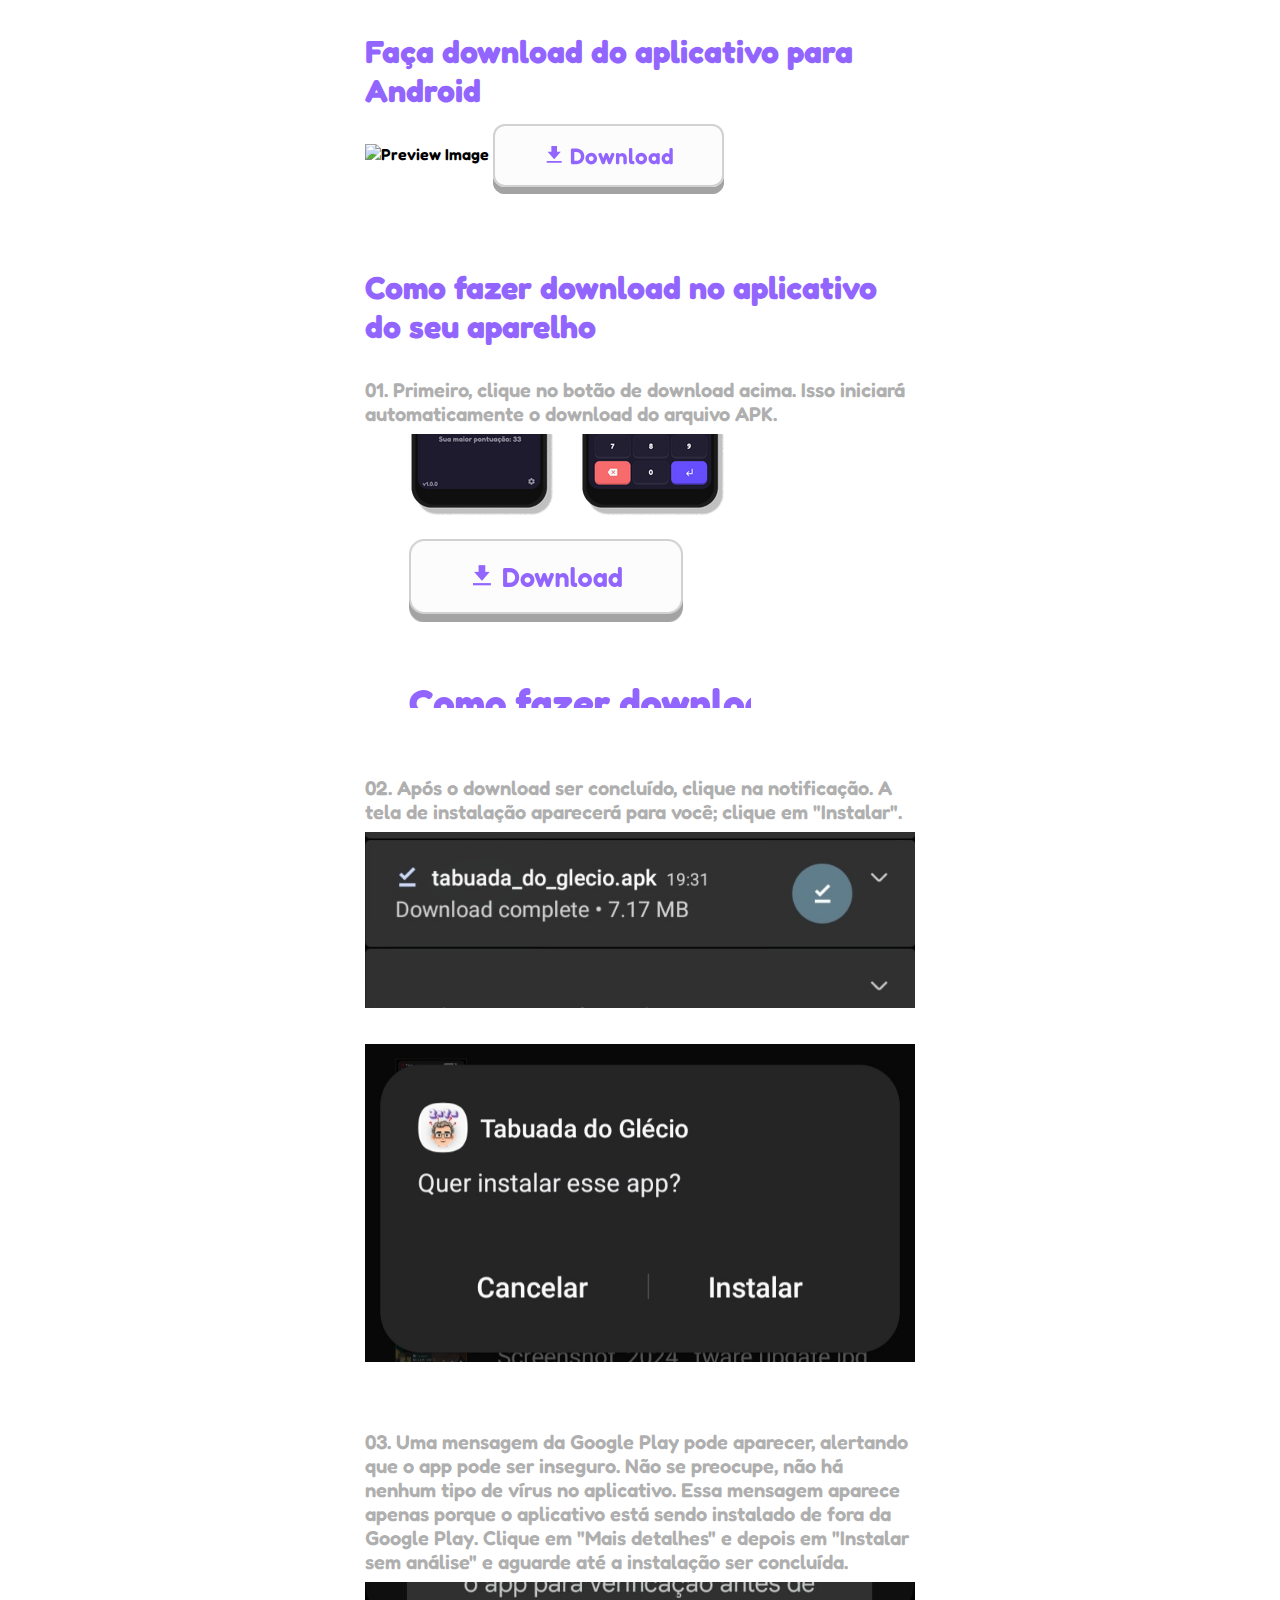
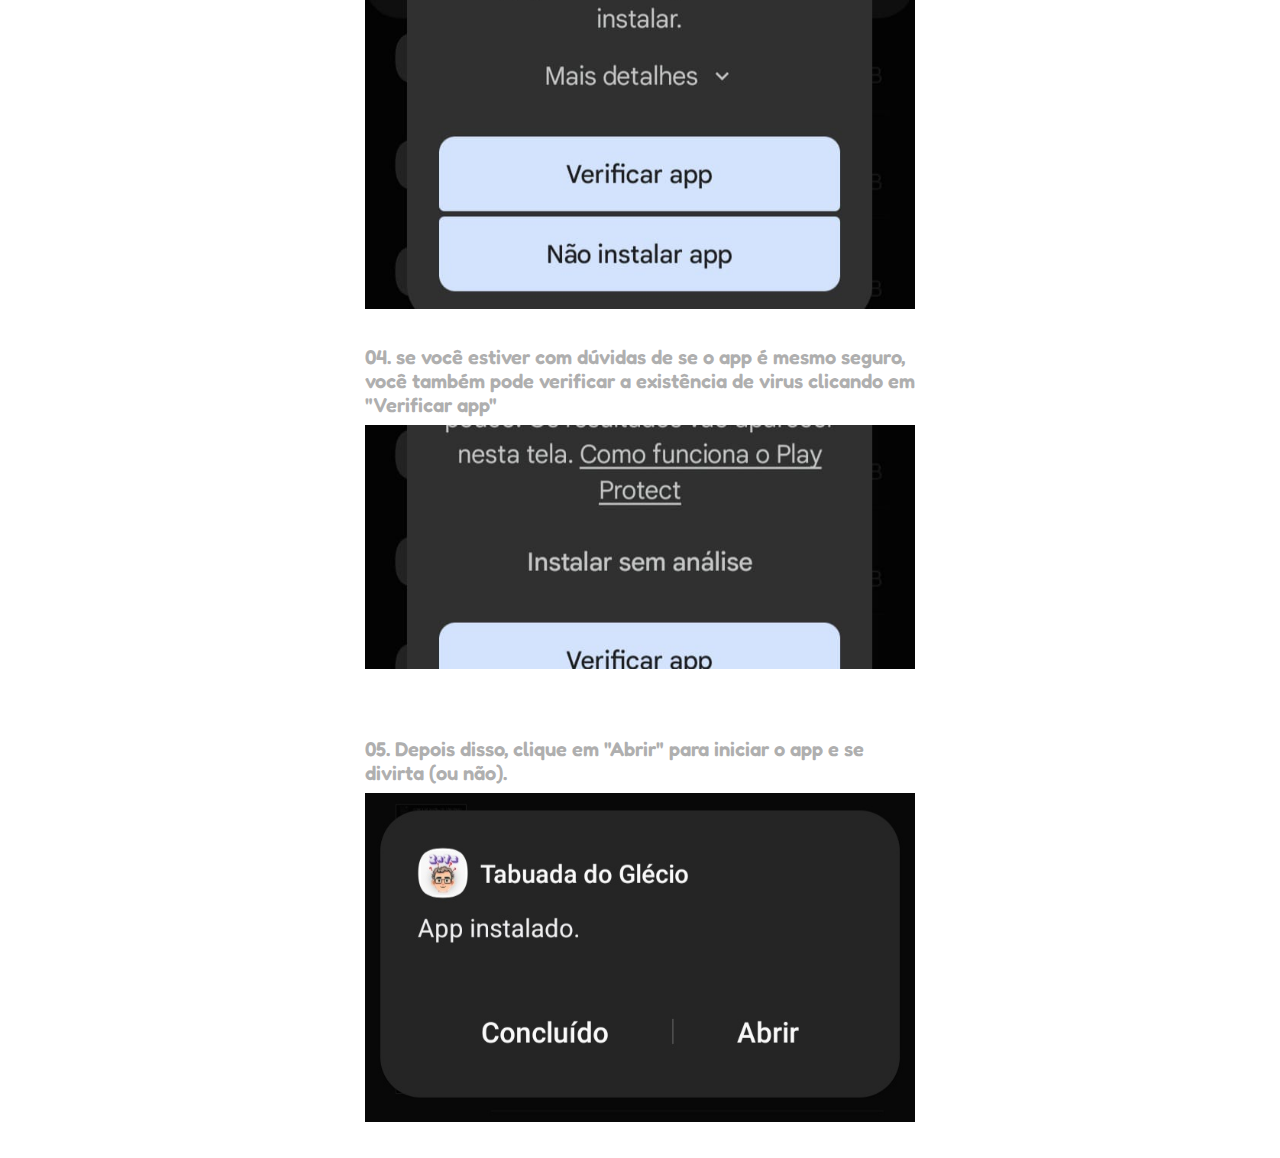
==== download/index.html @ af688b98 "download screen" ====
<!DOCTYPE html>
<html lang="en">
  <head>
    <meta charset="UTF-8" />
    <meta name="viewport" content="width=device-width, initial-scale=1.0" />
    <link rel="stylesheet" href="../css/style.css" />
    <link
      href="https://unpkg.com/boxicons@2.1.4/css/boxicons.min.css"
      rel="stylesheet"
    />
    <link rel="preconnect" href="https://fonts.googleapis.com" />
    <link rel="preconnect" href="https://fonts.gstatic.com" crossorigin />
    <link
      href="https://fonts.googleapis.com/css2?family=Fredoka:wght@600;700&display=swap"
      rel="stylesheet"
    />
    <link rel="shortcut icon" href="favicon.svg" type="image/x-icon" />
    <meta property="og:locale" content="pt_BR" />
    <meta property="og:type" content="website" />
    <meta
      property="og:title"
      content="Tabuada de Glécio - Jogo para treinar tabuada"
    />
    <meta
      property="og:url"
      content="https://ldavi05.github.io/projeto-tabuada/"
    />
    <meta
      property="og:site_name"
      content="Tabuada de Glécio - Jogo para treinar tabuada"
    />
    <meta
      name="description"
      content="Teste seus conhecimentos e treine para não passar vergonha."
    />
    <title>Download - Tabuada do Glécio</title>
  </head>
  <body>
    <main class="download_container">
      <div class="content">
        <h2>Faça download do aplicativo para Android</h2>
        <img
          src="https://raw.githubusercontent.com/luizlealdev/tabuada-glecio-app/master/images/image_app_preview.png"
          class="preview_image"
          alt="Preview Image"
        />
        <a
          class="button_download"
          href="https://github.com/luizlealdev/tabuada-glecio-app/releases/download/untagged-2b4be7f462d7494dffc6/tabuada-do_glecio.apk"
          title="Fazer download do aplicativo"
        >
          <i class="bx bxs-download"></i>
          Download</a
        >
      </div>
    </main>
    <section class="how_to_download">
      <div class="content">
        <h2>Como fazer download no aplicativo do seu aparelho</h2>
        <div class="information_area">
          <p>
            01. Primeiro, clique no botão de download acima. Isso iniciará
            automaticamente o download do arquivo APK.
          </p>
          <img
            src="../img/tutorial/image-1.png"
            class="preview_image"
            alt="Preview image"
          />
        </div>
        <div class="information_area">
          <p>
            02. Após o download ser concluído, clique na notificação. A tela de
            instalação aparecerá para você; clique em "Instalar".
          </p>
          <img
            src="../img/tutorial/image-2.jpg"
            class="preview_image"
            alt="Preview image"
          />
          <img
            src="../img/tutorial/image-3.jpg"
            class="preview_image"
            alt="Preview image"
          />
        </div>
        <div class="information_area">
          <p>
            03. Uma mensagem da Google Play pode aparecer, alertando que o app pode
            ser inseguro. Não se preocupe, não há nenhum tipo de vírus no
            aplicativo. Essa mensagem aparece apenas porque o aplicativo está
            sendo instalado de fora da Google Play. Clique em "Mais detalhes" e
            depois em "Instalar sem análise" e aguarde até a instalação ser
            concluída.
          </p>
          <img
            src="../img/tutorial/image-4.jpeg"
            class="preview_image"
            alt="Preview image"
          />
          <p>
            04. se você estiver com dúvidas de se o app é mesmo seguro, você também
            pode verificar a existência de virus clicando em "Verificar app"
          </p>
          <img
            src="../img/tutorial/image-5.jpeg"
            class="preview_image"
            alt="Preview image"
          />
        </div>
        <div class="information_area">
          <p>
            05. Depois disso, clique em "Abrir" para iniciar o app e se divirta (ou
            não).
          </p>
          <img
            src="../img/tutorial/image-6.jpg"
            class="preview_image"
            alt="Preview image"
          />
        </div>
      </div>
    </section>
  </body>
</html>
---- css/style.css ----
* {
	margin: 0;
	padding: 0;
	box-sizing: border-box;
	-webkit-tap-highlight-color: transparent;
	-moz-tap-highlight-color: transparent;
	user-select: none;
}

body {
	font-size: 1em;
	font-family: 'Fredoka', sans-serif;
	font-weight: 600;
}

html, body {
	touch-action: manipulation;
}

header {
	background-color: #f6f6f6;
	height: 80px;
	padding: 0 20px;
	display: flex;
	z-index: 10;
    display: flex;
    justify-content: space-between;
}

header a {
	text-decoration: none;
	font-weight: 600;
	font-size: 1.5rem;
	color: #9265ff;
	align-self: center;
	font-weight: 700;
	display: flex;
	align-items: center;
	vertical-align: middle;
	text-align: center;
	gap: 4px;
}

header a .bx {
	font-size: 2rem;
}
.bx-user-circle {
	font-size: 2rem;
	color: #9265ff;
	display: flex;
	align-self: center;
	cursor: pointer;
}

.hide_with_animation {
	left: -100% !important;
	transition: all .3s ease;
}

.show_with_animation {
	right: 0 !important;
	transition: all .3s ease;
}

.hide {
	display: none !important;
}

.show {
	display: block !important;
}
.show_flex {
	display: flex !important;
}
.signIn_screen {
    z-index: 50;
    top: 0 !important;
    padding-top: 3rem !important;
}

.signIn_screen form {
    width: 350px;
    margin-top: 2rem;
    display: flex;
    flex-direction: column;
    gap: 12px;
    font-size: 1.25rem;
}
.signIn_screen h3 {
    padding: 0 2rem 0 2rem;
}
.signIn_screen form div {
    display: flex;
    flex-direction: column;
}
.signIn_screen form div label, .avatar_selector p {
    text-align: start;
    color: #afafaf;
    margin-bottom: 3px;
}
.signIn_input  {
    font-family: 'Fredoka', sans-serif;
	border-radius: 10px;
	padding: 12px;
	outline: none;
    width: 100%;
	margin-bottom: 7px;
	border: 2px solid #b49af1;
	font-size: 1em;
    color: #6c6c6c;
}
.avatar_message {
    font-size: 0.8rem;
    color: #afafaf;
    text-align: start;
}
.signIn_input:is(:focus, :active) {
    border: 2px solid #9265ff;
}
.signIn_input::placeholder {
    color: #afafaf;
}
.button_save {
    margin-top: 1rem !important;
}
.avatar_selector .avatar_container {
    display: flex;
    flex-direction: row;
    gap: 5px;
}
.avatar_item {
	position: relative;
}
.avatar_selected_indicator {
	position: absolute;
}
.avatar_container {
    max-width: 100%;
    white-space: nowrap;
    overflow-x: scroll;
    padding-bottom: 8px;
}
.avatar_item img {
    width: 80px;
}
.numpad_area {
	position: absolute;
	width: 100%;
	bottom: 10px;
}

.input-numeric-container {
	padding: 0 1em 1em;
	margin: auto;
	position: relative;
	max-width: 375px;
	font-size: 1.2rem;
}

.number_input {
	font-family: 'Fredoka', sans-serif;
	border-radius: 10px;
	width: 100%;
	padding: 12px;
	outline: none;
	margin-bottom: 7px;
	border: 2px solid #b49af1;
	font-size: 1em;
}

.number_input:focus {
	border: 2px solid #9265ff;
}

.score_mark {
	display: flex;
	justify-content: space-between;
	margin: auto;
	max-width: 375px;
	padding: 0.3em 1.1em;
}

.score_mark .right, .score_mark .wrong {
	display: flex;
	gap: 5px;
	vertical-align: middle;
	align-items: center;
	font-size: 1.4rem;
}

.right {
	color: #72d453;
}

.wrong {
	color: #f76b6d;
}

.table-numeric {
	width: 100%;
	border-collapse: collapse;
}

.table-numeric td {
	vertical-align: top;
	text-align: center;
	width: 33.33333333333%;
	border: 0;
}

.timeFinshed {
	background-color: black;
	left: 0;
	width: 100vw;
	height: 100vh;
	top: 0;
	position: absolute;
	opacity: 0.8;
	justify-content: center;
	z-index: 1000;
	transition: all .5s ease-in-out;
}

.timeFinshed.hideTimeFinished {
	opacity: 0;
	pointer-events: none;
}

.timeFinshed div {
	color: #fff;
	font-size: 2rem;
	text-align: center;
	position: absolute;
	top: 50%;
	left: 50%;
	transform: translate(-50%,-50%);
}

.timeFinshed div .bx {
	font-size: 3rem;
	animation: tilt-shaking 0.7s infinite;
}

.table-numeric button {
	position: relative;
	cursor: pointer;
	display: block;
	margin: 5px;
	width: 96%;
	height: 70px;
	box-sizing: border-box;
	padding: 1.2em 0.3em 1.2em 0.3em;
	font-size: 1.23em;
	border-radius: 0.7em;
	outline: none;
	user-select: none;
	font-family: 'Fredoka', sans-serif;
	filter: drop-shadow(0px 7px 0px #e6e6e6);
}

.table-numeric button span {
	position: absolute;
	left: 50%;
	top: 50%;
	transform: translate(-50%,-50%);
}

.table-numeric button:active {
	top: 3px;
	filter: none !important;
}

.key {
	background: #fcfcfc;
	border: 1px solid #d8d6d6;
	border-radius: 20px;
}

.key-del {
	background: #f17375;
	border: 1px solid #f06466eb;
	color: #fff;
	filter: drop-shadow(0px 7px 0px #d65759) !important;
	height: 70px;
}

.key-del span {
	font-size: 2rem !important;
	top: 55% !important;
}

.key-del:is(:active, :focus) {
	background: #fb6164 !important;
	border: 1px solid #f55658 !important;
}

.key-enter {
	background: #966cf9;
	border: 1px solid #8652ffe8;
	color: #fff;
	filter: drop-shadow(0px 7px 0px #6942c2) !important;
	height: 70px;
}

.key-enter span {
	font-size: 2.3rem !important;
	top: 55% !important;
}

.key-enter:is(:active, :focus) {
	background: #8d5ff8 !important;
	border: 1px solid #6b2cfe !important;
	filter: none;
}

button[disabled] {
	opacity: 0.5;
	cursor: no-drop;
}

[data-numeric="hidden"] .table-numeric {
	display: none;
}

.current_multiplication {
	padding: 0.3em 1em;
	margin: 5px auto;
	width: 100%;
	max-width: 375px;
	font-size: 3.8rem;
	align-items: center;
	text-align: center;
	color: #9265ff;
	transition: all .2s ease;
}

.multiplication_animation {
	transform: scale(1.1) !important;
	transition: all .2s ease;
}

.bar_area {
	padding: 1em;
	margin: 8px auto;
	width: 100%;
	max-width: 500px;
	display: flex;
	flex-direction: row;
	align-items: center;
	vertical-align: middle;
}

.speed_bar {
	background-color: #9365ff34;
	width: 100%;
	height: 20px;
	border-radius: 10px;
	position: relative;
	overflow: hidden;
}

.index {
	height: 100%;
	width: 100%;
	background-color: #9265ff;
	border-radius: 10px;
	display: flex;
	object-fit: cover;
}

.home_screen, .final_screen, .signIn_screen {
	background-color: #fff;
	width: 100%;
	height: 100%;
	position: fixed;
	top: 80px;
	padding-top: 2.5rem;
	display: flex;
	flex-direction: column;
	align-items: center;
	text-align: center;
}

.home_screen {
	left: 0;
}

.homeBestScore {
	font-size: 1.25rem !important;
}

.final_screen {
	right: -100%;
	transition: all .3s ease;
}

.bestScore {
	font-size: 1.4rem;
	color: #afafaf;
	margin-top: 1.5rem;
}

.home_screen h3, .final_screen h3, .signIn_screen h3 {
	font-size: 2.3rem;
	color: #9265ff;
}

.home_screen p, .final_screen p {
	font-size: 1.5rem;
	color: #afafaf;
	margin-top: 3px;
	text-align: center;
}

.home_screen p {
	padding: 0 1.5rem 0;
}

.final_screen p {
	margin-top: 10px !important;
}

.credits {
	position: absolute;
	top: 80%;
	color: #afafaf;
	font-size: 1.2rem !important;
}

.credits a {
	text-decoration: none;
	color: #9365ffca;
}

.credits a:is(:hover, :active) {
	color: #9265ff;
	text-decoration: underline;
}

.start_btn, .restart_btn, .button_save {
	padding: 1rem 3rem;
	background-color: #9265ff;
	border: 2px solid #7e50ea;
	color: #fff;
	border: none;
	font-size: 1.4rem;
	border-radius: 12px;
	font-family: "Fredoka", sans-serif !important;
	top: 10px;
	margin-top: 10rem;
	filter: drop-shadow(0px 7px 0px #6942c2) !important;
	cursor: pointer;
	align-items: center;
	vertical-align: middle;
}
.start_btn {
	margin-top: 6rem !important;
}
.view_leaderboard_btn,  .button_download {
	padding: 1rem 3rem;
	background: #fcfcfc;
	border: 2px solid #d1d1d1;
	color: #9265ff;
	font-size: 1.4rem;
	border-radius: 12px;
	font-family: "Fredoka", sans-serif !important;
	top: 10px;
	margin-top: 1rem;
	filter: drop-shadow(0px 7px 0px #a3a3a3) !important;
	cursor: pointer;
	align-items: center;
	vertical-align: middle;
}

.group_actions_buttons {
	display: flex;
	flex-direction: column;
}
.start_btn:is(:active, :hover), .restart_btn:is(:active, :hover), .button_save:is(:active, :hover), .view_leaderboard_btn:is(:active, :hover), .button_download:is(:active, :hover)  {
	position: relative;
	transform: translateY(0.8px);
	filter: none !important;
}

.restart_btn {
	margin-top: 3rem !important;
}

.results {
	display: flex;
	max-width: 180px;
	width: 100%;
	justify-content: space-between;
	margin-top: 25px;
}

.result {
	display: flex;
	flex-direction: column;
	text-align: center;
}

.result-number {
	font-size: 2.8rem;
}

.result-text {
	font-size: 1.5rem;
}
.leaderboard_window {
	z-index: 1000;
	position: fixed;
	background-color: white;
	display: flex;
	flex-direction: column;
	border-radius: 10px;
	left: 50%;
	height: 60vh;
	top: 50%;
	opacity: 0;
	transform: translate(-50%,-50%);
	width: 500px;
	pointer-events: none;
	transition: all .2s ease-in-out;
}
.leaderboard_header {
	padding: 1rem;
	display: flex;
	flex-direction: row;
	justify-content: space-between;
}
#leaderboard_loading_gif {
	width: 150px;
	height: 150px;
	position: absolute;
	top: 50%;
	left: 50%;
	transform: translate(-50%, -50%);
}
.leaderboard_header .bx {
	font-size: 2.2rem;
	cursor: pointer;
	color: #6c6c6c;
	padding: 5px;
}
.leaderboard_header div h4 {
	font-size: 2rem;
	color: #9265ff;
}
.leaderboard_header div p {
	color:#afafaf;
}
.table_container {
	overflow-y: scroll;
	overflow-x: scroll;
	white-space: nowrap;
}
.wp-table tr:nth-child(odd) {
	background-color: #fff;
  }

  .wp-table tr:nth-child(even) {
	background-color: #f1f1f1;
  }

  .wp-table tr {
	border-bottom: 1px solid #ddd;
  }

  .wp-table th:first-child,
  .wp-table td:first-child {
	padding-left: 16px;
  }
  .wp-table td {
	display: inline-flex;
  align-items: center;
	flex-direction: row;
	vertical-align: middle !important;
	width: 100%;
	white-space: nowrap;
	overflow: hidden;
	text-overflow: ellipsis;
  }
  .wp-table th {
	color: #afafaf;
	text-align: center;
  }
  .td_score {
color: #9265ff;
font-size: 1.5rem;
  }
  .td_username, .td_class, .td_position {
	color: #6c6c6c;
  }
  .wp-table td,
  .wp-table th {
	padding: 8px 8px;
	display: table-cell;
	text-align: left;
	vertical-align: top;
  }
  .wp-table tr td:nth-child(1) {
	padding-top: 1rem;
  }

  .wp-table th {
	font-weight: bold;
  }
  .th_position {
	width: 10% !important;
  }

  .user_avatar {
	width: 45px;
	vertical-align: middle;
  }

  .wp-table {
	font-size: 1.2rem;
	border: 1px solid #ccc;
	border-collapse: collapse;
	border-spacing: 0;
	width: 100%;
	display: table;
  }
.overlay {
	position: fixed;
	left: 0;
	top: 0;
	width: 100vw;
	height: 100vh;
	background-color: #000;
	opacity: 0.7;
	pointer-events: none !important;
	display: none;
}
.overlay.show {
	display: block;
	pointer-events: auto;
}
.show_leaderboard{
	opacity: 1;
	pointer-events: auto;
	transition: all .2s ease-in-out;
}
.content {
	max-width: 550px;
}
.download_container, .how_to_download {
	display: grid;
	margin-top: 2rem;
	place-items: center;
}
.how_to_download {
	margin-top: 4.5rem !important;
}
.download_container a {
	text-decoration: none
}
.information_area {
	margin-top: 2rem;
}
.information_area p {
	color: #afafaf;
	margin-bottom: 0.5rem;
	font-size: 1.25rem 
}
.download_container h2, .how_to_download h2 {
	font-size: 2rem;
	color: #9265ff;
	margin-bottom: 2rem;
}
.preview_image {
	max-width: 100%;
	margin-bottom: 2rem;
}
@media (max-width: 800px) {
	.hide_with_animation, .show_with_animation, .final_screen {
		transition: all .2s ease;
	}
	.content {
		max-width: 100%;
		padding: 0 1rem 0 1rem;
	}
}

@media (max-width: 680px) {
	.leaderboard_window {
		width: 80vw;
		height: 80vh;
		margin-left: 0.1rem;
	}
}


@media (max-height: 680px) {
	.table-numeric button {
		height: 60px;
	}

	.number_input {
		padding: 8px;
	}

	.current_multiplication {
		margin: 0 auto;
		padding: 0 !important;
	}
	.start_btn {
		margin-top: 3rem !important;
	}
}

@media (min-height: 866px) {
	.current_multiplication {
		margin: 70px auto;
		font-size: 4.2rem;
	}
}

@media (min-height: 988px) {
	.current_multiplication {
		margin: 110px auto;
		font-size: 4.3rem;
	}
}

@keyframes tilt-shaking {
	0% {
		transform: translateX(0);
	}

	25% {
		transform: translateY(-9px);
	}

	35% {
		transform: translateY(-9px) rotate(17deg);
	}

	55% {
		transform: translateY(-9px) rotate(-17deg);
	}

	65% {
		transform: translateY(-9px) rotate(17deg);
	}

	75% {
		transform: translateY(-9px) rotate(-17deg);
	}

	100% {
		transform: translateY(0) rotate(0);
	}
}
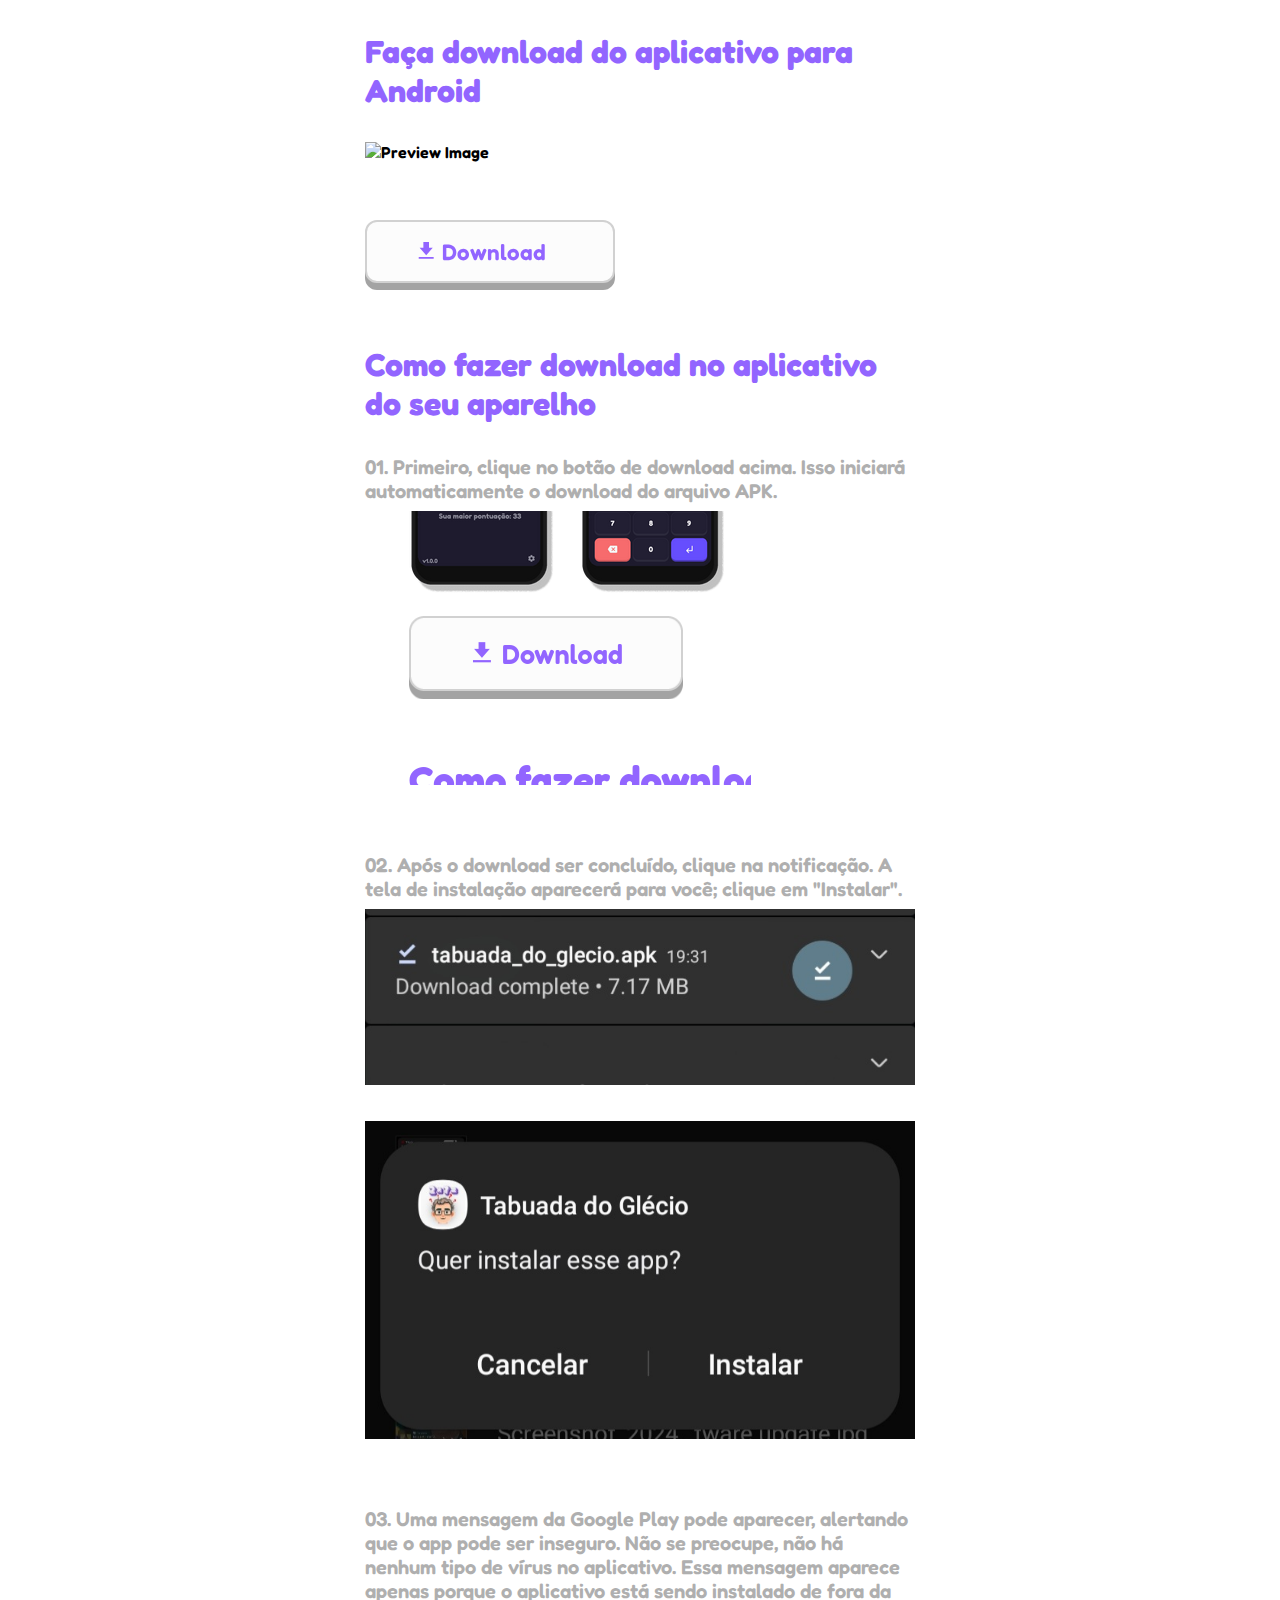
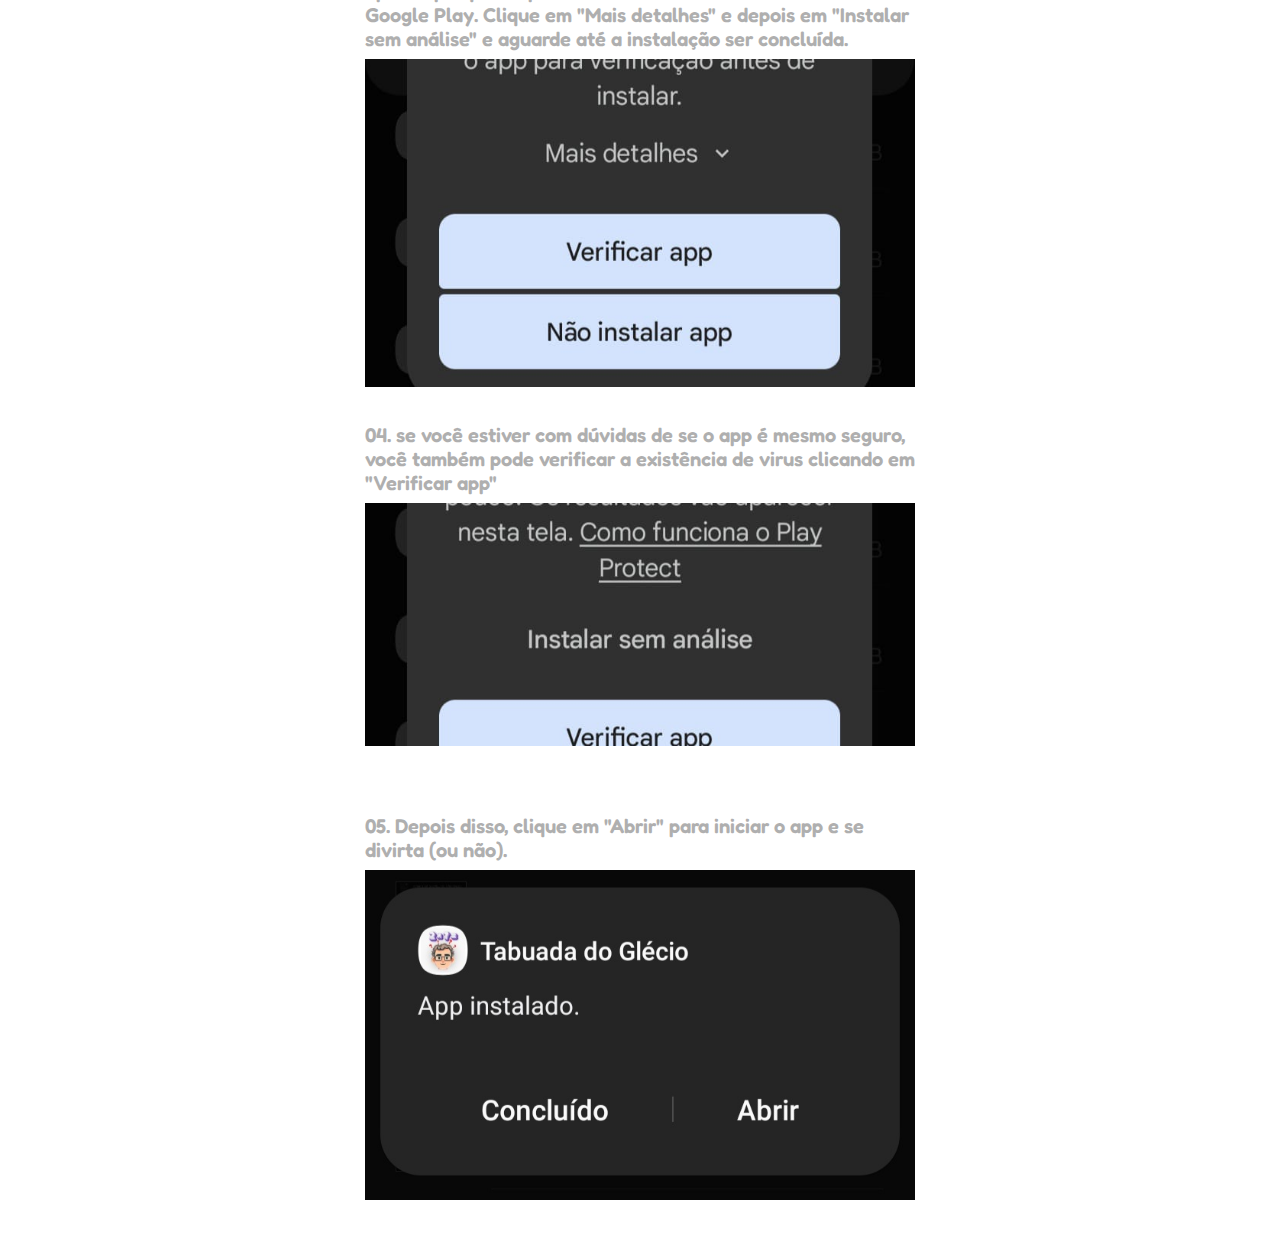
==== commit 106eb466: "apk download link" ====
--- a/download/index.html
+++ b/download/index.html
@@ -46,7 +46,7 @@
         />
         <a
           class="button_download"
-          href="https://github.com/luizlealdev/tabuada-glecio-app/releases/download/untagged-2b4be7f462d7494dffc6/tabuada-do_glecio.apk"
+          href="https://github.com/luizlealdev/tabuada-glecio-app/releases/download/v1.0.3/tabuada_do_glecio.apk"
           title="Fazer download do aplicativo"
         >
           <i class="bx bxs-download"></i>
--- a/css/style.css
+++ b/css/style.css
@@ -670,6 +670,13 @@
 	color: #9265ff;
 	margin-bottom: 2rem;
 }
+.button_download {
+	max-width: 250px;
+    width: 100%;
+    display: block;
+    overflow: hidden;
+    position: relative;
+}
 .preview_image {
 	max-width: 100%;
 	margin-bottom: 2rem;
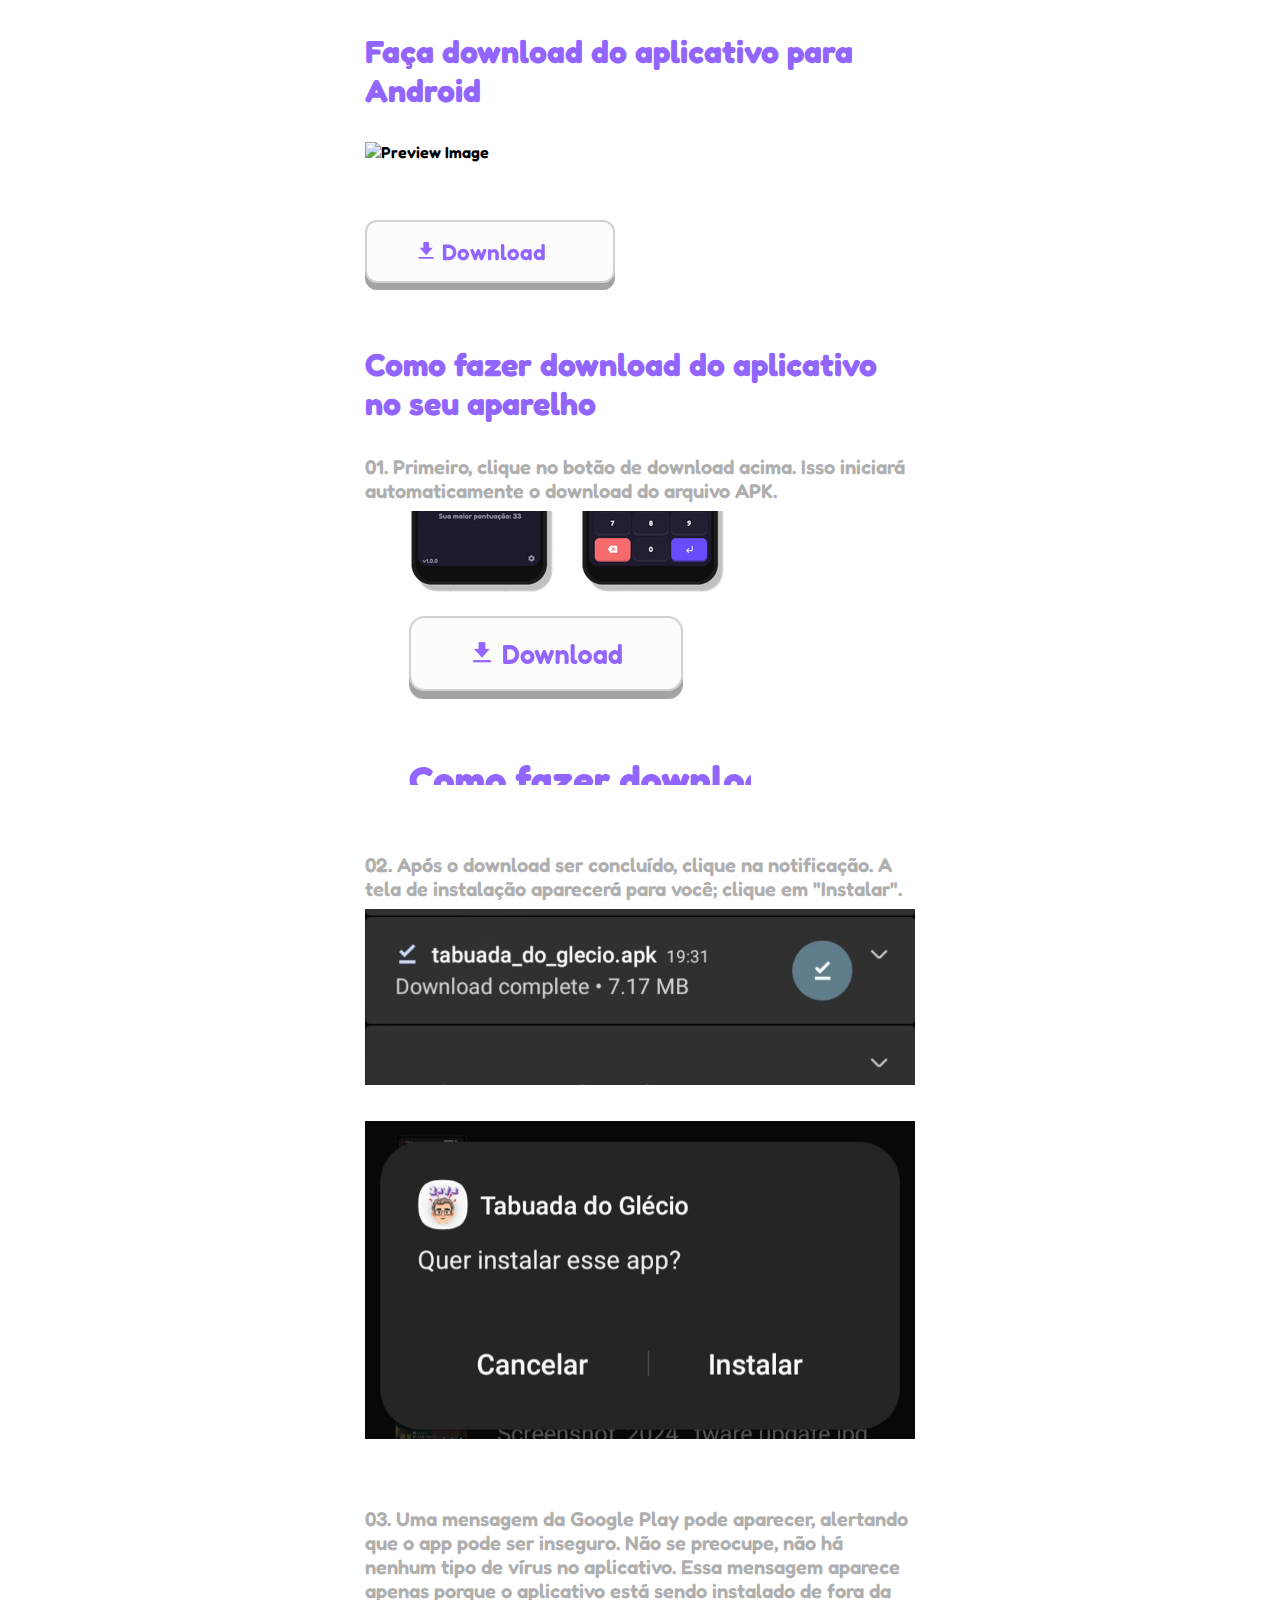
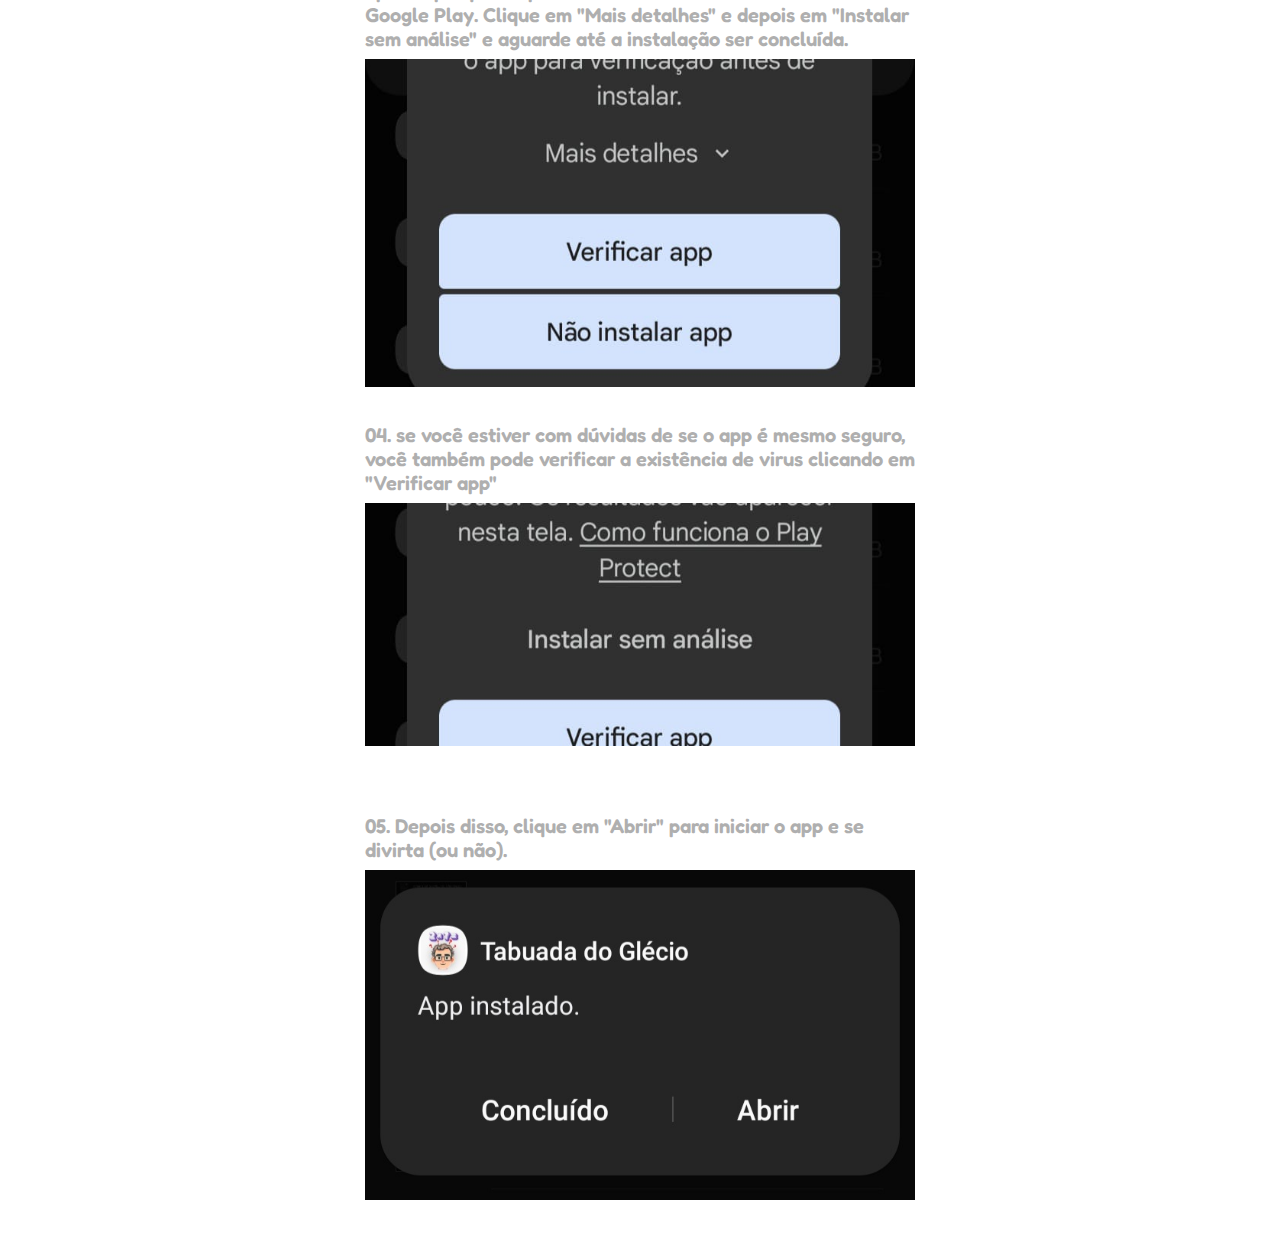
==== commit 24574c58: "grammar erros" ====
--- a/download/index.html
+++ b/download/index.html
@@ -56,7 +56,7 @@
     </main>
     <section class="how_to_download">
       <div class="content">
-        <h2>Como fazer download no aplicativo do seu aparelho</h2>
+        <h2>Como fazer download do aplicativo no seu aparelho</h2>
         <div class="information_area">
           <p>
             01. Primeiro, clique no botão de download acima. Isso iniciará
--- a/css/style.css
+++ b/css/style.css
@@ -456,7 +456,7 @@
 .start_btn {
 	margin-top: 6rem !important;
 }
-.view_leaderboard_btn,  .button_download {
+.view_leaderboard_btn,  .button_download, .reset_leaderboard_btn {
 	padding: 1rem 3rem;
 	background: #fcfcfc;
 	border: 2px solid #d1d1d1;
@@ -476,7 +476,7 @@
 	display: flex;
 	flex-direction: column;
 }
-.start_btn:is(:active, :hover), .restart_btn:is(:active, :hover), .button_save:is(:active, :hover), .view_leaderboard_btn:is(:active, :hover), .button_download:is(:active, :hover)  {
+.start_btn:is(:active, :hover), .restart_btn:is(:active, :hover), .button_save:is(:active, :hover), .view_leaderboard_btn:is(:active, :hover), .button_download:is(:active, :hover), .reset_leaderboard_btn:is(:active, :hover)   {
 	position: relative;
 	transform: translateY(0.8px);
 	filter: none !important;
